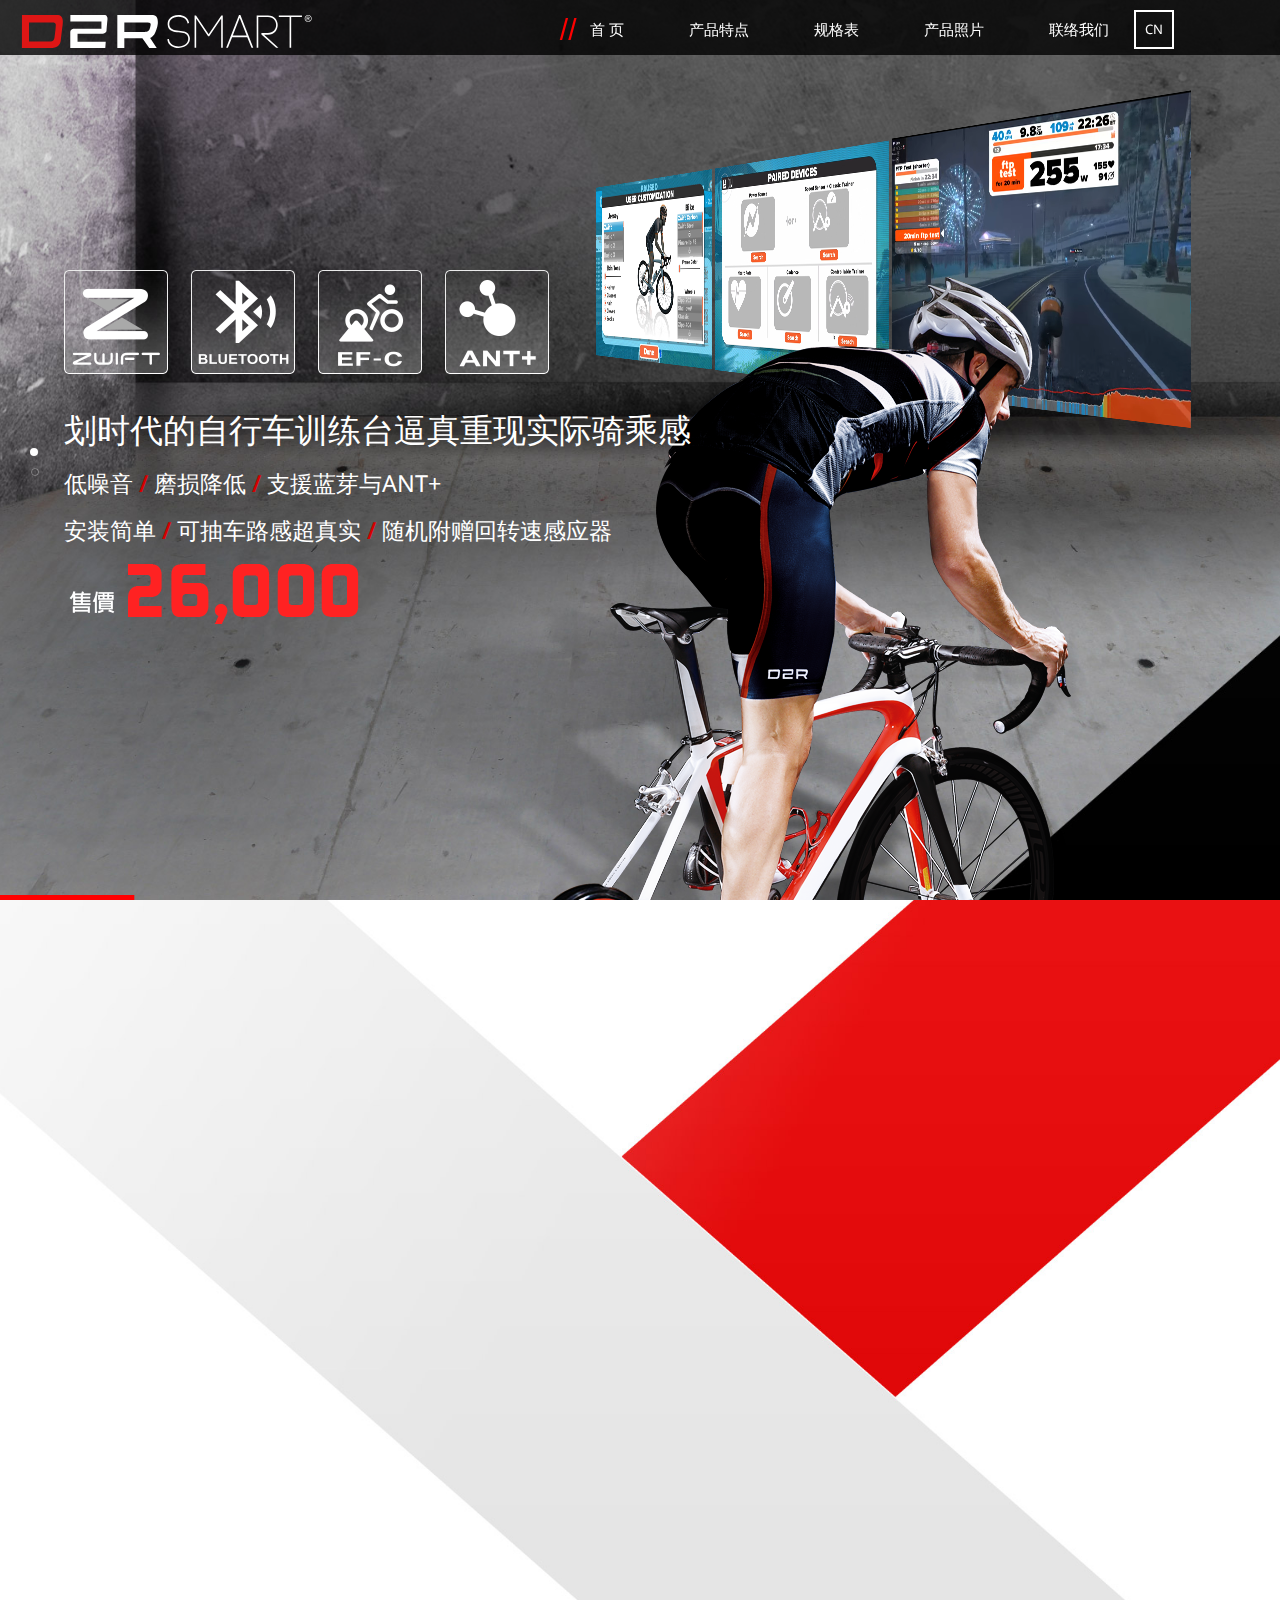
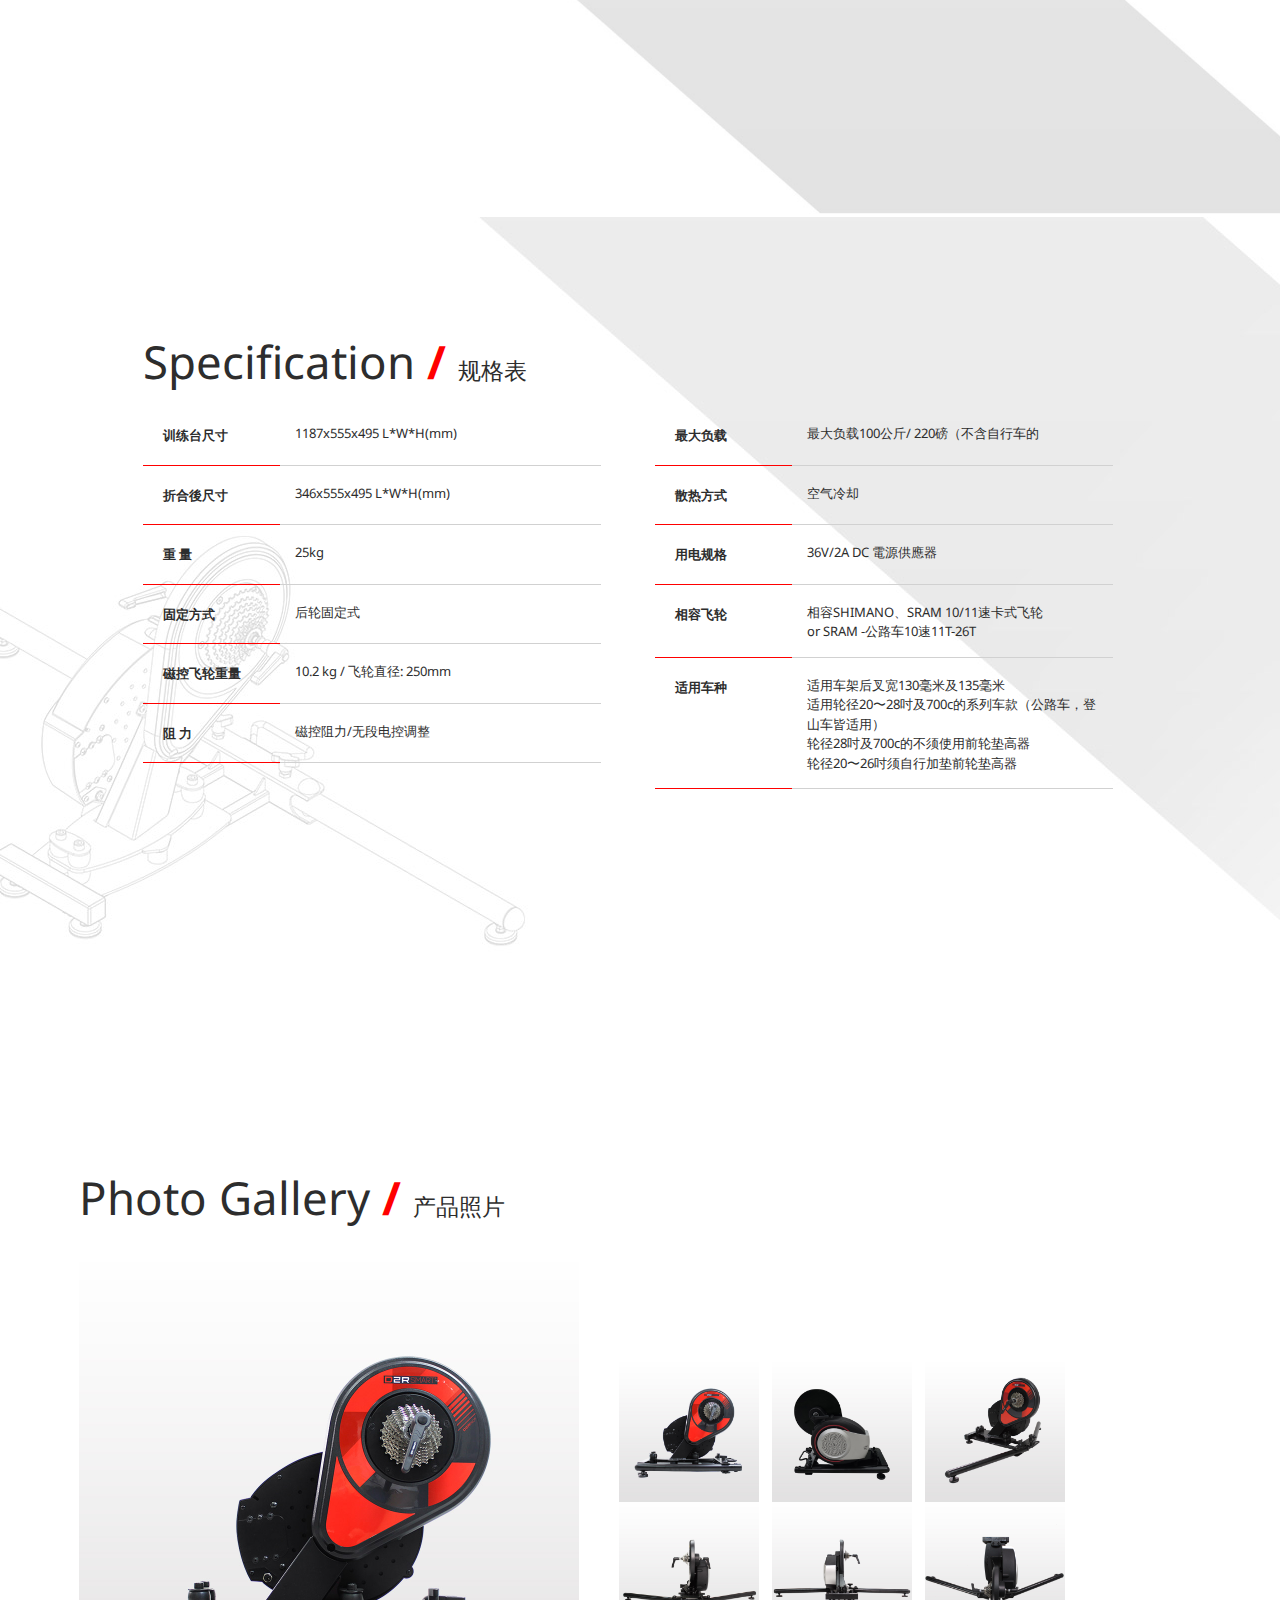
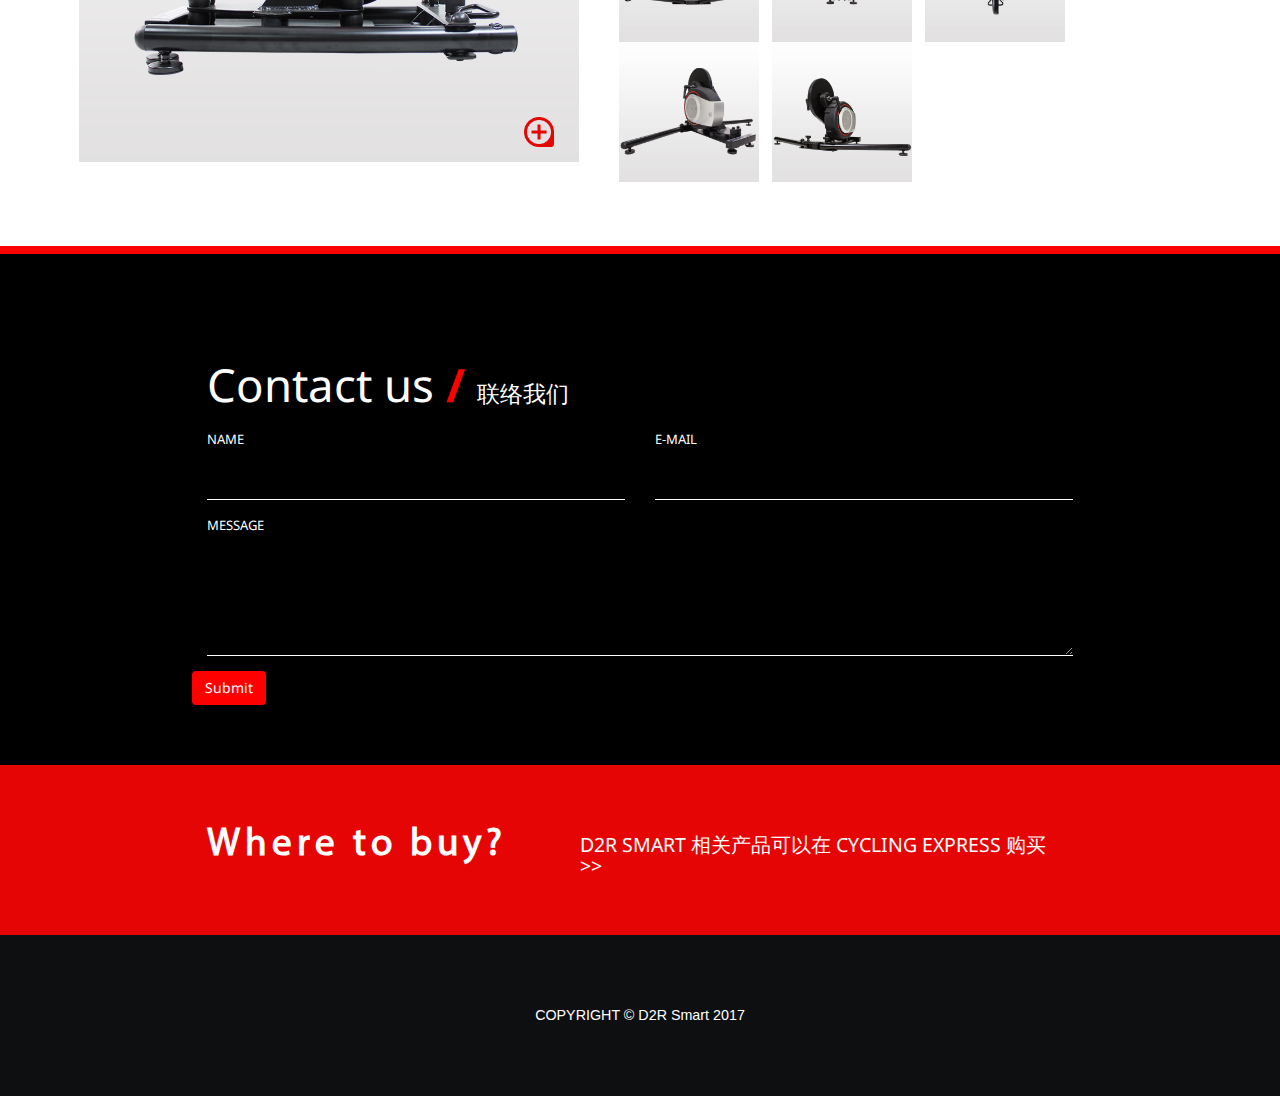
==== index_cn.html @ aa933262 "test" ====
<!DOCTYPE html>
<html lang="zh">

<head>
    <!-- meta charec set -->
    <meta charset="utf-8">
    <!-- Always force latest IE rendering engine or request Chrome Frame -->
    <meta http-equiv="X-UA-Compatible" content="IE=edge,chrome=1">
    <title>D2R SMART</title>
    <!-- Meta Description -->
    <link rel="icon" href="img/favicon.ico" type="image/ico" />
    <meta name="keywords" content="Azzurri,Forza Pro Ultegra, 11-speed chain,azzurribikes,
    Carbon Road Bike,Lightweight, Stiff performance,enhanced,Performance Fit,">
    <meta name="author" content="Muhammad Morshed">
    <!-- Mobile Specific Meta -->
    <meta name="viewport" content="initial-scale=1, maximum-scale=1, user-scalable=no">
    <!-- Google Font -->
    <link href='http://fonts.googleapis.com/css?family=Open+Sans:400,300,600,700,800' rel='stylesheet' type='text/css'>
    <!-- CSS
    ================================================== -->
    <!-- Fontawesome Icon font -->
    <link rel="stylesheet" href="css/font-awesome.min.css">
    <!-- Twitter Bootstrap css -->
    <link rel="stylesheet" href="css/bootstrap.min.css">
    <!-- Main Stylesheet -->
    <link rel="stylesheet" href="css/main.css">
    <!-- animate -->
    <link rel="stylesheet" href="css/animate.css">
    <!-- jquery.fancybox  -->
    <link rel="stylesheet" href="css/jquery.fancybox.css">
    <!-- media-queries -->
    <link rel="stylesheet" href="css/media-queries.css">
    <link href="https://fonts.googleapis.com/css?family=Noto+Sans" rel="stylesheet">
    <!--google font-->
    <script src="js/modernizr-2.6.2.min.js"></script>

    <!-- <script src="https://www.google.com/recaptcha/api.js?hl=ja&theme=dark" async defer></script> -->

    </script>
    <script type="text/javascript">
      var onloadCallback = function() {
        grecaptcha.render('google_re', {
          'sitekey' : '6LfLGjIUAAAAAIoNRZk6aN6VK-2s8za6407JNG7E',
          'theme' : 'dark'
        });
      };
    </script>
    
</head>

<body id="body">
    <a id="back-top" href="javascript:void(0);" style="display: none;">
        <i class="fa fa-angle-up fa-3x"></i>
    </a>
    <a href="#" id="loadMore"></a>
    <header id="navigation" class="navbar-fixed-top navbar">
        <div class="container">
            <!-- responsive nav button -->
            <button type="button" class="navbar-toggle" data-toggle="collapse" data-target=".navbar-collapse">
                <div onclick="myFunction(this)">
                    <div class="bar1"></div>
                    <div class="bar2"></div>
                    <div class="bar3"></div>
                </div>
            </button>
            <!-- /responsive nav button -->
            <!-- logo -->
            <a class="navbar-brand" href="#body">
                <div id="logo">
                    <img src="img/d2r.svg" alt="D2R SMART">
                </div>
            </a>
            <!-- /logo -->
            <!-- main nav -->
            <nav class="collapse navbar-collapse navbar-right" role="navigation">
                <ul id="nav" class="nav navbar-nav">
                    <li><a href="#body">首  页</a></li>
                    <li><a href="#Feature">产品特点</a></li>
                    <li><a href="#Specification">规格表</a></li>
                    <li><a href="#Photogallery">产品照片</a></li>
                    <li><a href="#ContactUs">联络我们</a></li>
                </ul>
                <ul id="country">
                    <li><a href="#">CN</a></li>
                    <li><a href="index.html">ZH</a></li>                    
                    <li><a href="index_en.html">EN</a></li>
                    <li><a href="index_jp.html">JP</a></li>
                    <li><a href="index_ko.html">KO</a></li>
                </ul>
            </nav>
            <!-- /main nav -->
        </div>
    </header>
    <!--
        Home Slider
        ==================================== -->
    <section id="slider">

        <div id="carousel-example-generic" class="carousel slide" data-ride="carousel">
            <!-- Indicators bullet -->
            <ol class="carousel-indicators">
                <li data-target="#carousel-example-generic" data-slide-to="0" class="active"></li>
                <li data-target="#carousel-example-generic" data-slide-to="1"></li>
                <!-- <li data-target="#carousel-example-generic" data-slide-to="2"></li> -->
            </ol>
            <!-- End Indicators bullet -->
            <!-- Wrapper for slides -->
            <div class="carousel-inner" role="listbox">
                <!-- single slide topbanner1-->
                <div data-wow-duration: "5000ms" class="item active" style="background: url(images/banner1_bg.jpg) 63% 60%;background-size:cover;">
                    <div class="zwift">
                        <div data-wow-duration="500ms" class="wow slideInRight animated zpart3">
                            <img src="images/banner1_3.png" alt="">
                        </div>
                        <div data-wow-duration="700ms" class="wow slideInRight animated zpart2">
                            <img src="images/banner1_2.png" alt="">
                        </div>
                        <div data-wow-duration="900ms" class="wow slideInRight animated zpart1">
                            <img src="images/banner1_1.png" alt="">
                        </div>
                    </div>
                    <div class="wow bounceInLeft animated modle" data-wow-delay="1s">

                    </div>
                    <div class="banner01words">
                        <div class="icons">
                            <span data-wow-delay="0s" class="wow slideInLeft animated "><img src="images/banner1_icon1.png" alt=""></span>
                            <span data-wow-delay="0.5s" class="wow slideInLeft animated "><img src="images/banner1_icon2.png" alt=""></span>
                            <span data-wow-delay="1.0s" class="wow slideInLeft animated "><img src="images/banner1_icon3.png" alt=""></span>
                            <span data-wow-delay="1.5s" class="wow slideInLeft animated "><img src="images/banner1_icon4.png" alt=""></span>
                        </div>
<h1 data-wow-duration="700ms" class="wow slideInLeft animated">划时代的自行车训练台逼真重现实际骑乘感</h1>
                        <h2 data-wow-duration="1000ms" class="wow slideInLeft animated">
                            <span>低噪音 <b>/</b> 磨损降低 <b>/</b> 支援蓝芽与ANT+ </span><br>
                            <span>安装简单 <b>/</b> 可抽车路感超真实 <b>/</b> 随机附赠回转速感应器</span>
                        </h2>
                        <span data-wow-delay="0s" class="wow bounceInLeft animated part3"></span>
                    </div>
                </div>
                <!-- end single slide -->
                <!-- single slide topbanner2-->
<div id="banner2_bg" data-wow-duration: "5000s" class="item" style="background: url(images/b2_bg.jpg) 20% 50%;background-size:cover;">
                    <div class="banner2"></div>
                    <div class="carousel-caption">
                        <div data-wow-delay="0s" data-wow-duration="4s" class="wow fadeIn animated">
                            <div data-wow-delay="0.5s" class="wow slideInUp animated b2_h1">
                                As long as I breathe, I attack
                            </div>
                            <br>
                            <div data-wow-delay="1.5s" class="wow slideInUp animated b2_h2">
                              
                            </div>
                        </div>

                    </div>
                    <video autoplay loop muted poster="screenshot.jpg" id="background">
                        <source src="images/d2r.mp4" type="video/mp4">
                    </video>
                </div>
            </div>
            <!-- End Wrapper for slides -->
        </div>
    </section>
    <!--
        End Home SliderEnd
        ==================================== -->
    <!--
        Star Feature
        ==================================== -->
    <div id="Feature">
        <div class="container">
            <div class="row features_d2r">
                <div class="col-lg-4 col-xs-12 wow slideInLeft logo2">
                    <img src="img/d2r_2.svg" alt="D2R SMART">
                </div>
                <div data-wow-delay="10ms" class="col-lg-4 col-xs-12 wow slideInLeft price2">
                    <img src="images/price2.png" alt="" style="display: none;">
                </div>

                <div  data-wow-delay="0.3s" class="col-lg-8 col-xs-12 wow slideInLeft d2r_p2">
                    <img src="images/d2r_p2.png" alt="">
                </div>
                <div data-wow-delay="0.5s" class="col-lg-8 col-xs-12 wow slideInLeft d2r_p1">
                    <img src="images/d2r_p1.png" alt="">
                </div>
                  
                <div data-wow-delay="0.5s" class="wow slideInRight  features_words">
                    <h3>Feature <b>/</b> <span>产品特点</span></h3>
                    <div data-wow-delay="0.5s" class="wow slideInRight col-lg-6 col-xs-12">
                        <h5>Patented Freely Swing Mechanism</h5>
                        <span>Swing Mechanism 让你即使抽车也没有问题，D2R Smart独家的Swing Mechanism藉由左右摇晃车身，提供逼近爬坡时必有的抽车，或是模拟冲刺时的实际感觉。为您带来新型态的室内实境模拟训练。
                    </span>
                    </div>


                    <div data-wow-delay="0.8s" class="wow slideInRight col-lg-6 col-xs-12">
                        <h5>Avoid Wheel Attrition</h5>
                        <span>藉由”Direct Mounting System”让车架可直接安装于训练台上。划时代的Mounting System, 让传动装置可直接安装于飞轮。轻松拆装，保护后轮避免磨损，对想要藉由训练追求佳绩的骑士而言，重要性不在话下。
                    </span>
                    </div>
                    <div data-wow-delay="0.9s" class="wow slideInRight col-lg-6 col-xs-12">
                        <h5>Quick-Released Folding Mechanism</h5>
                        <span>可折叠，方便收纳。考量到居住环境节省空间设计。我们不喜欢不方便，也不希望以空间不够当作无法练习的借口。可折叠收纳在橱柜，在练习以外的时间给您自由的居住空间。

                    </span>
                    </div>
                    <div data-wow-delay="1s" class="wow slideInRight col-lg-6 col-xs-12">
                        <h5>Support ANT+</h5>
                        <span>D2R Smart可搭配支援ANT+的FE-C的相关产品，如Edge 520、Kinomap Trainer App、Tacx Cycling App、Bkool Cycling Simulator App…等相关设备与产品。
                    </span>
                    </div>
                </div>
            </div>
        </div>
    </div>
    <!--
        Specification slider star
        ==================================== -->
    <div id="Specification">
        <div class="container">
            <div class="row">
                <h3>Specification <b>/</b> <span>规格表</span></h3>
                <div class="col-lg-6 col-sm-12">
                    <dl class="row inline-flex">
                        <dt class="col-sm-3">训练台尺寸</dt>
                        <dd class="col-sm-9">1187x555x495 L*W*H(mm)</dd>
                        <dt class="col-sm-3">折合後尺寸</dt>
                        <dd class="col-sm-9">346x555x495 L*W*H(mm)</dd>
                        <dt class="col-sm-3">重 量</dt>
                        <dd class="col-sm-9">25kg</dd>
                        <dt class="col-sm-3 text-truncate">固定方式</dt>
                        <dd class="col-sm-9">后轮固定式</dd>
                        <dt class="col-sm-3 text-truncate">磁控飞轮重量</dt>
                        <dd class="col-sm-9">10.2 kg / 飞轮直径: 250mm</dd>
                                                <dt class="col-sm-3">阻 力</dt>
                        <dd class="col-sm-9">磁控阻力/无段电控调整</dd>
                        
                    </dl>
                </div>
                <div class="col-lg-6 col-sm-12">
                    <dl class="row inline-flex">

                        <dt class="col-sm-3">最大负载</dt>
                        <dd class="col-sm-9">最大负载100公斤/ 220磅（不含自行车的</dd>
                        <dt class="col-sm-3">散热方式</dt>
                        <dd class="col-sm-9">空气冷却</dd>
                        <dt class="col-sm-3 text-truncate">用电规格</dt>
                        <dd class="col-sm-9">36V/2A DC 電源供應器</dd>
                        <dt class="col-sm-3 text-truncate">相容飞轮</dt>
                        <dd class="col-sm-9"> 相容SHIMANO、SRAM 10/11速卡式飞轮
                            <br>or SRAM -公路车10速11T-26T
                        </dd>
                        <dt class="col-sm-3 text-truncate">适用车种</dt>
                        <dd class="col-sm-9">适用车架后叉宽130毫米及135毫米
                            <br>适用轮径20〜28吋及700c的系列车款（公路车，登山车皆适用）
                            <br>轮径28吋及700c的不须使用前轮垫高器
                            <br>轮径20〜26吋须自行加垫前轮垫高器
                        </dd>
                    </dl>
                </div>
            </div>
        </div>
    </div>
    <!--
        Specification Slider End
        ==================================== -->
    <!--
        Photo gallery Star
        ==================================== -->
    <div id="Photogallery">
        <div class="container">
            <div class="row">
                <h3>Photo Gallery <b>/</b> <span>产品照片</span></h3>
                <div class="showbox col-lg-6 col-sm-12">
                <a href="img/1.jpg" rel="some-gallery-name" class="fancybox" >
                <span class="zoomicon"><img src="images/zoomicon.png" alt=""></span>
                <img id="show-image" src="img/1.jpg" />
                </a>
                </div>
                <div class="photolist  col-lg-6 col-sm-12">
                    <a href="img/1.jpg">
                    <img src="img/1.jpg" title="" />
                    </a>
                    <a href="img/2.jpg">
                    <img src="img/2.jpg" title="" />
                    </a>
                    <a href="img/3.jpg">
                    <img src="img/3.jpg" title="" />
                    </a>
                    <a href="img/4.jpg">
                    <img src="img/4.jpg" title="" />
                    </a>
                    <a href="img/5.jpg">
                    <img src="img/5.jpg" title="" />
                    </a>
                    <a href="img/6.jpg">
                    <img src="img/6.jpg" title="" />
                    </a>
                    <a href="img/7.jpg">
                    <img src="img/7.jpg" title="" />
                    </a>
                    <a href="img/8.jpg">
                    <img src="img/8.jpg" title="" />
                    </a>
                </div>
            </div>
        </div>
    </div>
    <!--
        Contactus Star
        ==================================== -->
    <form id="frmContact" action="contactus.php" method="post">
        <div class="bgcolor">
            <div id="ContactUs" class="row contactus">
                <h3>Contact us <b>/</b> <span>联络我们</span></h3>
                <div class="row">
                    <label id="email-error" class="error" for="email"></label>
                    <div class="col-md-6">
                        <span>NAME</span>
                        <input name="name" type='text' id="name" class="required form-control" placeholder="">
                    </div>
                    <div class="col-md-6">
                        <span>E-MAIL</span>
                        <input name="email" type='email' id="email" class="required form-control" placeholder="">
                    </div>
                    <div class="col-md-12">
                        <span>MESSAGE</span>
                        <textarea name="message" class="required form-control" id="exampleTextarea" rows="5"></textarea>
                    </div>
                </div>
                <div id="google_re" style="transform:scale(0.8);transform-origin:0 0;"></div>
                <!-- <div class="g-recaptcha" data-sitekey="6LfLGjIUAAAAAIoNRZk6aN6VK-2s8za6407JNG7E"  style="transform:scale(0.8);transform-origin:0 0;"></div> -->
                <button name="send" type='submit' id="send" class="btn btn-default">Submit</button>
            </div>
        </div>
    </form>
    <script src="https://www.google.com/recaptcha/api.js?onload=onloadCallback&render=explicit&hl=zh-CN"
        async defer>
    </script>
    <div id="wherebuy">
        <div class="container">
            <div class=row>
                <div class="h4 col-lg-5 col-sm-12">Where to buy? </div>
                <div class="buylink col-lg-7 col-sm-12  ">
                    <a href="http://www.cyclingexpress.com/">
                        D2R SMART 相关产品可以在 CYCLING EXPRESS 购买 >></a>
                </div>
            </div>
        </div>
    </div>
    <footer class="container-fluid">
        <div class="footer">
            <!-- <a href="https://www.instagram.com/azzurribikes/"><i class="fa fa-instagram" aria-hidden="true"></i></a> -->

            <div> COPYRIGHT © D2R Smart 2017</div>
        </div>
    </footer>
</body>
<script src="http://cdnjs.cloudflare.com/ajax/libs/jquery/1.10.2/jquery.min.js"></script>
<script src="nprogress/nprogress.js"></script>
<script src="js/script.js"></script>
<link href="nprogress/nprogress.css" rel="stylesheet" />
<!-- Essential jQuery Plugins
================================================== -->
<!-- Main jQuery -->
<!-- Custom Functions -->
<script src="js/custom.js"></script>
<script type="text/javascript">
// $(function() {
//     $("#frmContact").validate({
//         submitHandler: function(form) {
//             form.submit();
//         }
//     });
// })
function onSubmit(token) {
    $("#frmContact").submit();
}
</script>
<script src="https://code.jquery.com/jquery-2.2.0.min.js" type="text/javascript"></script>
<!-- Single Page Nav -->
<script src="js/jquery.singlePageNav.min.js"></script>
<!-- Twitter Bootstrap -->
<script src="js/bootstrap.min.js"></script>
<!-- jquery.fancybox.pack -->
<script src="js/jquery.fancybox.js"></script>
<!-- jquery.parallax -->
<script src="js/jquery.parallax-1.1.3.js"></script>
<!-- jquery.countTo -->
<script src="js/jquery-countTo.js"></script>
<!-- jquery.appear -->
<script src="js/jquery.appear.js"></script>
<!-- jquery easing -->
<script src="js/jquery.easing.min.js"></script>
<!-- jquery easing -->
<script src="js/wow.min.js"></script>
<script src="js/velocity.min.js"></script>
<script src="js/main.js"></script>
<script src="js/jquery.lazyload.js" type="text/javascript"></script>
<!--products film slider -->
<script src="js/jquery.film_roll.js"></script>
<script src="js/jquery.touchSwipe.min.js"></script>
<script>
jQuery(function() {
    this.film_rolls = new FilmRoll({
        container: '#film_roll',
        vertical_center: true
    });

});
</script>
<!-- Resource jQuery -->
<script>
var wow = new WOW({
    boxClass: 'wow', // 要套用WOW.js縮需要的動畫class(預設是wow)
    animateClass: 'animated', // 要"動起來"的動畫(預設是animated, 因此如果你有其他動畫library要使用也可以在這裡調整)
    offset: 0, // 距離顯示多遠開始顯示動畫 (預設是0, 因此捲動到顯示時才出現動畫)
    mobile: true, // 手機上是否要套用動畫 (預設是true)
    live: true, // 非同步產生的內容是否也要套用 (預設是true, 非常適合搭配SPA)
    callback: function(box) {
        // 當每個要開始時, 呼叫這裡面的內容, 參數是要開始進行動畫特效的element DOM
    },
    scrollContainer: null // 可以設定成只套用在某個container中捲動才呈現, 不設定就是整個視窗
});
wow.init();
</script>
<script src="js/animsition.min.js"></script>

<script>
//animsition 頁面過
$(document).ready(function() {
    $(".animsition").animsition({
        inClass: 'fade-in',
        outClass: 'fade-out',
        inDuration: 1500,
        outDuration: 800,
        linkElement: '.animsition-link',
        // e.g. linkElement: 'a:not([target="_blank"]):not([href^="#"])'
        loading: true,
        loadingParentElement: 'body', //animsition wrapper element
        loadingClass: 'animsition-loading',
        loadingInner: '', // e.g '<img src="loading.svg" />'
        timeout: false,
        timeoutCountdown: 5000,
        onLoadEvent: true,
        browser: ['animation-duration', '-webkit-animation-duration'],
        // "browser" option allows you to disable the "animsition" in case the css property in the array is not supported by your browser.
        // The default setting is to disable the "animsition" in a browser that does not support "animation-duration".
        overlay: false,
        overlayClass: 'animsition-overlay-slide',
        overlayParentElement: 'body',
        transition: function(url) { window.location.href = url; }
    });
});
</script>
<script language='javascript' type='text/javascript'>
// #Photogallery
$(function() {
    setTimeout(function() {
        $("#scene").show();
    }, 6000);
})

$(function() {
    // 用來顯示大圖片用
    var $showImage = $('#show-image');

    // 當滑鼠移到 .abgne-block-20120106 中的某一個超連結時
    $('.photolist a').click(function() {
        // 把 #show-image 的 src 改成被移到的超連結的位置
        $showImage.attr('src', $(this).attr('href'));
        $('.fancybox').attr('href',$(this).attr('href'));
    }).click(function() {
        // 如果超連結被點擊時, 取消連結動作
        return false;
    });
});
</script>

<script type="text/javascript">
$(document).ready(function() {
$(".fancybox").fancybox({
width : '70%',
height : '70%'
});
});
</script>
</html>
---- css/main.css ----
/*=========================================
  Header
==========================================*/

#navigation {
    background-color: rgba(0, 0, 0, 0.8);
    z-index: 50;
    border: 0 none;
    overflow: hidden;
    -webkit-transition: background-color 800ms linear;
    -moz-transition: background-color 800ms linear;
    -ms-transition: background-color 800ms linear;
    -o-transition: background-color 800ms linear;
    transition: background-color 800ms linear;
}

.navbar-toggle {
    display: none;
}

.navbar-toggle i {
    color: #fff;
}

.navbar-brand {
    -webkit-animation: myfirst 5s linear 2s infinite alternate;
    /* Chrome, Safari, Opera */
    animation: myfirst 5s linear 2s infinite alternate;
    height: auto;
}

.navbar-nav li a {
    font-family: Arial;
    padding-left: 30px;
    position: relative;
}

.navbar-nav li a.current,
.navbar-nav li a:focus,
.navbar-nav li a:hover {
    background-color: transparent;
    color: #fff;
}

#logo {
    position: absolute;
    left: 10%;
}

.navbar-nav li a.current:before,
.navbar-nav li a:focus:before,
.navbar-nav li a:hover:before {
    font-size: 30px;
    content: "//";
    color: red;
    display: block;
    position: absolute;
    top: 15px;
    left: 0px;
}

nav ul {
    display: inline-block;
}

.navbar-nav li {
    margin-left: 20px;
    margin-top: 5px;
}

.navbar-nav {
    font-size: 15px;
    font-family: 'Arial Black';
    clear: both;
}

.bar1,
.bar2,
.bar3 {
    width: 20px;
    height: 3px;
    background: #fff;
    margin: 4px 0;
    transition: 0.4s;
    border-radius: 2px;
}

.change .bar1 {
    -webkit-transform: rotate(-40deg) translate(-5px, 10px);
    transform: rotate(-40deg) translate(-5px, 10px);
}

.change .bar2 {
    opacity: 0;
}

.change .bar3 {
    -webkit-transform: rotate(40deg) translate(0px, -4px);
    transform: rotate(40deg) translate(0px, -4px);
}


/*=========================================
  Top Banner Slider
==========================================*/

#slider {
    padding: 0;
    display: block;
    width: 100%;
    position: relative;
}

#slider .carousel-inner .item {
    background-size: inherit;
    background: no-repeat;
}

.sideBtn {
    top: 10rem;
    right: 4rem;
    z-index: 200;
    position: fixed;
    height: 80%;
    background: #fff;
}

.rightBtn {
    position: fixed;
    display: block;
    text-align: center;
    z-index: 200;
    right: 0rem;
    top: 50%;
    width: 300px;
    color: #fff;
    -webkit-transform: translate(50%, 0) rotate(90deg);
    transform: translate(50%, 0) rotate(90deg);
    -webkit-transform-origin: bottom center;
    transform-origin: bottom center;
    font-size: 1.5rem;
    line-height: 1 rem;
    margin-right: 50px;
    text-transform: lowercase;
}


/*sidle_topbanner1----------------------------------------------------------------------------*/

.zwift {
    position: absolute;
    right: 5%;
    top: 10%;
    width: 620px;
}

.zpart1 {
    width: 299px;
    height: 338px;
    display: inline-block;
}

.zpart2 {
    width: 174px;
    height: 338px;
    display: inline-block;
}

.zpart3 {
    width: 116px;
    height: 338px;
    display: inline-block;
}

.modle {
    position: absolute;
    left: 18%;
    bottom: -10%;
    width: 100%;
    height: 100%;
    background: url('../images/modle.png') no-repeat;
    display: block;
}

.banner01words {
    color: #fff;
    position: absolute;
    left: 5%;
    top: 30%;
    width: 700px;
}

.icons {
    height: 104px;
}

.icons span {
    margin-right: 20px;
    width: 104px;
    height: 104px;
    display: inline-block;
}

.icons span:hover {
    box-shadow: 1px 4px 20px rgba(100%, 100%, 100%, 0.5)
}

.part3 {
    background: url('../images/price.png') no-repeat;
    display: block;
    width: 545px;
    height: 77px;
}

.icons span img {
    display: block;
    width: 104px;
    height: 104px;
    cursor: pointer;
    box-shadow: 0 0 0 rgba(100%, 100%, 100%, 0.5);
    animation: icons 2s infinite;
}

.icons span:hover {
    animation: none;
}

@-webkit-keyframes icons {
    0% {
        -webkit-box-shadow: 1px 4px 20px rgba(100%, 100%, 100%, 1);
    }
    70% {
        -webkit-box-shadow: 1px 4px 20px rgba(100%, 100%, 100%, 0.5);
    }
    100% {
        -webkit-box-shadow: 1px 4px 20px rgba(100%, 100%, 100%, 0.3);
    }
}

@keyframes icons {
    0% {
        -moz-box-shadow: 1px 4px 20px rgba(100%, 100%, 100%, 1);
        box-shadow: 1px 4px 20px rgba(100%, 100%, 100%, 1);
    }
    70% {
        -moz-box-shadow: 1px 4px 40px rgba(100%, 100%, 100%, 0.5);
        box-shadow: 1px 4px 40px rgba(100%, 100%, 100%, 0.5);
    }
    100% {
        -moz-box-shadow: 1px 4px 20px rgba(100%, 100%, 100%, 0.3);
        box-shadow: 1px 4px 20px rgba(100%, 100%, 100%, 0.3);
    }
}


.banner01words h1 {
    padding: 40px 0 10px 0;
    font-size: 2.5em;
    font-family: 'Noto Sans SC', sans-serif;
}

#eng {font-size: 3em;
    font-weight: 400;
    font-family: "Roboto", "Adobe Blank";
}

#eng2{font-size: 1.4em;
    font-family: "Roboto", "Adobe Blank";}

#eng2:first-letter {
    color: red;
}


.banner01words h2 {
    font-size: 1.8em;
    line-height: 2em;
}

.banner01words h2 b {
    color: #d50000;
    font-weight: 600;
}


/*sidle_topbanner2----------------------------------------------------------------------------*/



#font_1 {
    top: 50%;
    position: absolute;
    right: 50%;
}

.b2_h1 {
    font-size: 4em;
    line-height: 1em;
}

.b2_h2 {
    font-size: 3em;
}


.rightBtn a,
.rightBtn a:focus {
    color: #fff;
    margin: 0 20px;
    cursor: pointer;
}

.rightBtn a:hover {
    color: #0089ff;
    transform: matrix(1, 0, 0, 1, ox, oy);
}


/*slider banner----------------------------------------------------------*/

.carousel {
    position: relative;
}

.carousel-inner {
    position: relative;
    width: 100%;
    overflow: hidden;
}

.carousel-inner>.item {
    display: none;
    -webkit-transition: .10s ease-in-out left;
    -o-transition: .10s ease-in-out left;
    transition: .10s ease-in-out left;
}

.carousel-inner>.item>img,
.carousel-inner>.item>a>img {
    line-height: 1;
}

@media all and (transform-3d),
(-webkit-transform-3d) {
    .carousel-inner>.item {
        -webkit-transition: -webkit-transform .6s ease-in-out;
        -o-transition: -o-transform .6s ease-in-out;
        transition: transform .6s ease-in-out;
        -webkit-backface-visibility: hidden;
        backface-visibility: hidden;
        -webkit-perspective: 1000;
        perspective: 1000;
    }
    .carousel-inner>.item.next,
    .carousel-inner>.item.active.right {
        left: 0;
        -webkit-transform: translate3d(100%, 0, 0);
        transform: translate3d(100%, 0, 0);
    }
    .carousel-inner>.item.prev,
    .carousel-inner>.item.active.left {
        left: 0;
        -webkit-transform: translate3d(-100%, 0, 0);
        transform: translate3d(-100%, 0, 0);
    }
    .carousel-inner>.item.next.left,
    .carousel-inner>.item.prev.right,
    .carousel-inner>.item.active {
        left: 0;
        -webkit-transform: translate3d(0, 0, 0);
        transform: translate3d(0, 0, 0);
    }
}

.carousel-inner>.active,
.carousel-inner>.next,
.carousel-inner>.prev {
    display: block;
}

.carousel-inner>.active {
    left: 0;
}

.carousel-inner>.next,
.carousel-inner>.prev {
    position: absolute;
    top: 0;
    width: 100%;
}

.carousel-inner>.next {
    left: 100%;
}

.carousel-inner>.prev {
    left: -100%;
}

.carousel-inner>.next.left,
.carousel-inner>.prev.right {
    left: 0;
}

.carousel-inner>.active.left {
    left: -100%;
}

.carousel-inner>.active.right {
    left: 100%;
}

.carousel-control {
    position: absolute;
    top: 0;
    bottom: 0;
    left: 0;
    width: 15%;
    font-size: 20px;
    color: #fff;
    text-align: center;
    text-shadow: 0 1px 2px rgba(0, 0, 0, .6);
    filter: alpha(opacity=50);
    opacity: .5;
}

.carousel-control.left {
    background-image: -webkit-linear-gradient(left, rgba(0, 0, 0, .5) 0, rgba(0, 0, 0, .0001) 100%);
    background-image: -o-linear-gradient(left, rgba(0, 0, 0, .5) 0, rgba(0, 0, 0, .0001) 100%);
    background-image: -webkit-gradient(linear, left top, right top, from(rgba(0, 0, 0, .5)), to(rgba(0, 0, 0, .0001)));
    background-image: linear-gradient(to right, rgba(0, 0, 0, .5) 0, rgba(0, 0, 0, .0001) 100%);
    filter: progid:DXImageTransform.Microsoft.gradient(startColorstr='#80000000', endColorstr='#00000000', GradientType=1);
    background-repeat: repeat-x;
}

.carousel-control.right {
    right: 0;
    left: auto;
    background-image: -webkit-linear-gradient(left, rgba(0, 0, 0, .0001) 0, rgba(0, 0, 0, .5) 100%);
    background-image: -o-linear-gradient(left, rgba(0, 0, 0, .0001) 0, rgba(0, 0, 0, .5) 100%);
    background-image: -webkit-gradient(linear, left top, right top, from(rgba(0, 0, 0, .0001)), to(rgba(0, 0, 0, .5)));
    background-image: linear-gradient(to right, rgba(0, 0, 0, .0001) 0, rgba(0, 0, 0, .5) 100%);
    filter: progid:DXImageTransform.Microsoft.gradient(startColorstr='#00000000', endColorstr='#80000000', GradientType=1);
    background-repeat: repeat-x;
}

.carousel-control:hover,
.carousel-control:focus {
    color: #fff;
    text-decoration: none;
    filter: alpha(opacity=90);
    outline: 0;
    opacity: .9;
}

.carousel-control .icon-prev,
.carousel-control .icon-next,
.carousel-control .glyphicon-chevron-left,
.carousel-control .glyphicon-chevron-right {
    position: absolute;
    top: 50%;
    z-index: 5;
    display: inline-block;
}

.carousel-control .icon-prev,
.carousel-control .glyphicon-chevron-left {
    left: 50%;
    margin-left: -10px;
}

.carousel-control .icon-next,
.carousel-control .glyphicon-chevron-right {
    right: 50%;
    margin-right: -10px;
}

.carousel-control .icon-prev,
.carousel-control .icon-next {
    width: 20px;
    height: 20px;
    margin-top: -10px;
    font-family: serif;
}

.carousel-control .icon-prev:before {
    content: '\2039';
}

.carousel-control .icon-next:before {
    content: '\203a';
}

.carousel-indicators {
    position: absolute;
    bottom: 10px;
    left: 50%;
    z-index: 10;
    width: 60%;
    padding-left: 0;
    margin-left: -30%;
    text-align: center;
    list-style: none;
}

.carousel-indicators li {
    display: inline-block;
    width: 10px;
    height: 10px;
    margin: 1px;
    text-indent: -999px;
    cursor: pointer;
    background-color: #000 \9;
    background-color: rgba(0, 0, 0, 0);
    border: 1px solid #fff;
    border-radius: 10px;
}

.carousel-indicators .active {
    width: 12px;
    height: 12px;
    margin: 0;
    background-color: #fff;
}

.carousel-caption {
    text-transform: uppercase;
    position: absolute;
    right: 15%;
    bottom: 20%;
    left: 15%;
    z-index: 10;
    padding-top: 20px;
    padding-bottom: 20px;
    color: #fff;
    text-align: center;
    /*text-shadow: 0 1px 2px rgba(0, 0, 0, .6);*/
}

.carousel-caption .btn {
    text-shadow: none;
}


/*top banner video bg set*/

#background {
    position: fixed;
    top: 50%;
    left: 50%;
    min-width: 100%;
    min-height: 100%;
    width: auto;
    height: auto;
    z-index: -100;
    -webkit-transform: translateX(-50%) translateY(-50%);
    transform: translateX(-50%) translateY(-50%);
    background: url(bikebg.jpg) no-repeat;
    background-size: cover;
}


body {
    background-color: #000;
    font-family: 'MyriadPro-Regular';
    line-height: 21px;
    font-size: 13px;
    color: #2d2d2d;
}

body,
dive,
span,
h1,
h2,
h3,
li,
ul {
    font-family: 'Noto Sans', sans-serif;
}

ol,
ul {
    margin: 0;
    padding: 0;
    list-style: none;
}

figure,
p {
    margin: 0;
}

a {
    color: #fff;
    -webkit-transition: all .3s ease-in 0s;
    -moz-transition: all .3s ease-in 0s;
    -ms-transition: all .3s ease-in 0s;
    -o-transition: all .3s ease-in 0s;
    transition: all .3s ease-in 0s;
}

iframe {
    border: 0;
}

a,
a:focus,
a:hover {
    text-decoration: none;
    outline: 0;
}

a:focus,
a:hover {
    color: red;
}

h1,
h2,
h3,
h4,
h5,
h6 {
    font-weight: normal;
    margin: 0;
}

.clear:before,
.clear:after {
    content: " ";
    display: table;
}

.clear:after {
    clear: both;
}

.clear {
    *zoom: 1;
}

span.color {
    color: #0feb9e;
}

body>section,
.footer {
    padding: 70px 0;
}

.sec-title {}

.sec-title h2 {
    color: #0eb493;
    font-size: 28px;
    font-weight: 800;
    text-transform: uppercase;
}

.sec-sub-title {
    margin: 35px 0 45px;
}

.sec-sub-title p {
    font-weight: 600;
    line-height: 24px;
    font-size: 18px;
    color: #5b646e;
}

.devider {
    margin-top: 30px;
}

.devider i {
    color: #cccccc;
}

.devider:before,
.devider:after {
    content: "______________________";
    color: #e6e8ea;
    position: relative;
    bottom: 6px;
}

.devider:before {
    right: 10px;
}

.devider:after {
    left: 10px;
}

.mb50 {
    margin-bottom: 50px;
}

#preloader {
    background-color: #fff;
    height: 100%;
    position: fixed;
    width: 100%;
    z-index: 1100;
}

#preloader>img {
    left: 47%;
    position: absolute;
    top: 48%;
}




.carousel-indicators {
    bottom: 10px;
    left: inherit;
    margin: 0;
    left: 30px;
    top: 49%;
    width: 0;
    z-index: 10;
}

.carousel-indicators li {
    border: 1px solid rgba(255, 255, 255, 0.3);
    height: 8px;
    width: 8px;
}

.carousel-indicators .active {
    height: 8px;
    width: 8px;
}





/*allpage---------------------------------------------------------------*/

h3 {
    font-size: 3.5em;
    font-weight: blod;
    padding: 15px 0 20px 15px;
    margin-top: 40px;
}

h3 b {
    color: red;
}

h3 span {
    font-size: 0.5em;
}




/*=========================================
 #Feature
==========================================*/

img {
    width: 100%;
}

#Feature {
    background: url(../images/bg2.jpg) 50% 0%;
    background-size: cover;
    height: auto;
    height: 913px;
}

.features_d2r {
    display: block;
    width: 100%;
    position: relative;
}

.logo2 {
    width: 30%;
    top: 250px;
    left: 0px;
    position: absolute;
}

.price2 {
    width: 50%;
    top: 300px;
    left: 0px;
    position: absolute;
    z-index: 49;
    width: 430px;
}

.d2r_p1 {
    width: 40%;
    position: absolute;
    top: 10%;
    right: 0%;
    z-index: 48;
    /*background: url('../images/d2r_p1.png') no-repeat;*/
}

.d2r_p2 {
    width: 35%;
    position: absolute;
    top: 10%;
    right: 20%;
    z-index: 47;
    /*background: url('../images/d2r_p2.png') repeat;*/
    display: block;
}


.features_words {
    clear: both;
    margin-top: 480px;
}

.features_words h5+span {
    height: 110px;
    display: block;
    font-size: 1.15em;
    padding-right: 40px;
    line-height: 1.8em;
    padding-bottom: 25px;
}
.features_words h5:first-letter {
    color: red;
}

.features_words h5{
    font-weight: bold;
    margin-bottom: 10px;
    display: block;font-size: 1.3em;
}

@media screen and (-webkit-min-device-pixel-ratio:0) {
    #Feature {
        background: url(../images/bg2.jpg) 50% 0%;
        background-size: cover;
        height: auto;
        height: 917px;
    }
}


.dropdown {
    display: block;
    width: 80px;
    height: 80px;
    position: absolute;
    bottom: 5%;
    content: "&#xf078";
    font-size: 20px;
}

#slider,
.carousel.slide,
.carousel-inner,
.carousel-inner .item {
    height: 698px;
}

ul#country {
    height: 50px;
    width: 40px;
    display: block;
    float: left;
    overflow: hidden;
    margin-left: 10px;
}

ul#country:hover {
    overflow: visible;
    height: auto;
}

#country li {
    margin-top: 10px;
    float: left;
}

#country li a {
    width: 40px;
    line-height: 35px;
    border: solid 2px #fff;
    text-align: center;
    display: block;
}

#country li a:hover {
    color: #000;
    background: #fff;
}




/*=========================================
 #Specification
==========================================*/

#Specification {
    display: block;
    background: url(../images/bg3.jpg);
    position: relative;
    padding-top: 5%;
    height: 100vh;
}

#Specification .container {
    width: 70%;
}

dl.inline-flex {
    display: flex;
    flex-flow: row;
    flex-wrap: wrap;
    /* set the container width*/
    overflow: visible;
    width: 95%;
}

dl.inline-flex dt {
    flex: 0 0 30%;
    padding: 20px;
    text-overflow: ellipsis;
    overflow: hidden;
    border-bottom: solid 1px red;
}

dl.inline-flex dd {
    flex: 0 0 70%;
    border-bottom: solid 1px #d1d1d1;
    margin-left: auto;
    text-align: left;
    padding: 18px 15px 15px 15px;
    text-overflow: ellipsis;
    overflow: hidden;
    line-height: 1.5em;
}


/*=========================================
Photogallery
==========================================*/

#Photogallery {
    background: #fff;
    display: block;
    height: auto;
    border-bottom: solid 8px red;
    padding-bottom: 5%;
}

#Photogallery .container {
    width: 70%;
}

.showbox {
    margin-top: 20px;
    width: 500px;
    margin-right: 40px;
    vertical-align: middle;
    position: relative;
}

.showbox img {
    width: 500px;
}

.photolist {
    display: block;
    margin-top: 120px;
    overflow: hidden;
}

.photolist a {
    margin-right: 10px;
    display: inline-block;
}

.photolist a img {
    width: 140px;
    vertical-align: middle;
}

.zoomicon {
    display: block;
    width: 30px;
    width: 30px;
    position: absolute;
    right: 10px;
    bottom: 15px;
}

.zoomicon img {
    width: 30px;
    width: 30px;
}


/*=========================================
 contactus
==========================================*/

.contactus {
    color: #fff;
    width: 70%;
    margin: 10px auto;
    padding-bottom: 50px;
}

.contactus h3 {
    color: #fff;
}

.contactus div span{font-size:1em;}

input.form-control {
    margin-bottom: 15px;
    font-size: 14px;
    background: transparent;
    border: 0px;
    border-bottom: 1px solid #fff;
    border-radius: 0px;
}

textarea.form-control {
    margin-bottom: 15px;
    font-size: 15px;
    background: transparent;
    border: 0px;
    border-bottom: 1px solid #fff;
    border-radius: 0px;
}

.form-control {
    height: 50px;
    margin-bottom: 15px;
    color: #fff;
}

.bgcolor {
    width: 100%;
    background: url('../images/asfalt.png') repeat;
    padding-top: 40px;
    overflow: hidden;
}


/*=========================================
 wherebuy
==========================================*/

#wherebuy {
    background: #e60505;
    height: 170px;
}

#wherebuy .container {
    width: 70%;
}

#wherebuy .h4 {
    margin-top: 50px;
    letter-spacing: 5px;
    font-size: 5em;
    color: #fff;
    font-weight: 600;
    font-family: 'MyriadPro-Regular';
}

.buylink a {
    font-size: 2em;
    color: #fff;
    display: block;
    margin-top: 10%;
    letter-spacing: 2px;
}

.buylinkEng a{
    font-size: 1.5em;
    color: #fff;
    display: block;
    margin-top: 10%;
    letter-spacing: 2px;
}

.buylinkEng a:hover,.buylink a:hover {
    animation-name: opacity;
    animation-duration: 3s;
}

@keyframes opacity {
    from {
        color: #ff5e5e;
    }
    to {
        color: #fff;
    }
}


/*=========================================
 footer
==========================================*/

footer {
    display: block;
    font-size: 1.1em;
    color: #fff;
    text-align: left;
    background-color: #0e0f11;

    font-family: Arial;
}

.footer {
    color: #fff;
    text-align: center;
}

.footer a {
    font-size: 30px;
    margin-right: 15px;
}

.footer a:hover {
    color: #0b60a8;
}

.footer div {
    display: inline-block;
}

.footer h6 {
    font-size: 14px;
    font-weight: 700;
    line-height: 24px;
    margin-bottom: 30px;
}

.about-us p {
    line-height: 24px;
}

.footer-single .subscribe {
    margin-bottom: 15px;
    position: relative;
}

.subscribe #subscribe {
    background-color: transparent;
    border: 2px solid #fff;
    border-radius: 2px;
    height: 40px;
    text-indent: 10px;
    width: 100%;
}

.subscribe #subs {
    background-color: transparent;
    border: 0 none;
    font-size: 24px;
    position: absolute;
    right: 0;
    top: 6px;
}

.footer-single {
    line-height: 24px;
}

.footer-single ul {}

.footer-single li {
    line-height: 32px;
}

.footer-single p i {}

.credit a {
    color: #062033;
}

.credit a:hover {
    color: #fff;
    margin: 0 10px;
}

.copyright {
    color: #fff;
    margin-top: 100px;
}

#back-top {
    bottom: 20px;
    position: fixed;
    right: 25px;
    z-index: 20000;
}

.project-wrapper {
    background: #1c1c1c;
    overflow: hidden;
}
---- css/media-queries.css ----
/*============================================================
	For Small Desktop
==============================================================*/


/* 
D2R RWD set

1.10001300
2.>900


 */

@media (min-width:1000px) and (max-width: 1300px) {
    #Feature .container {
        width: 90%;
    }
    #Photogallery .container {
        width: 90%;
        margin: 0 auto;
    }
    #Specification .container {
        width: 80%;
    }
    #wherebuy .h4 {
        margin-top: 60px;
        display: block;
        font-size: 3em;
        color: #fff;
        font-weight: 600;
        font-family: 'MyriadPro-Regular';
    }
    .buylink a {
        font-size: 1.5em;
        color: #fff;
        display: block;
        margin-top: 14%;
        display: block;
        letter-spacing: 0px;
    }

.modle {
    position: absolute;
    left: 15%;
    top: 30%;
    width: 100%;
    height: 100%;
    background: url('../images/modle.png') no-repeat;
    display: block;
}


    #logo {
        left: 0%;
    }
}






/*============================================================
	Tablet (Portrait) Design for a width of 768px
==============================================================*/


/* @media (min-width: 768px) and (max-width: 979px),
(min-width: 980px) and (max-width: 1150px) { */

@media (max-width: 900px),
{

    /*header*/
    .navbar-nav li a {
        font-family: Arial;
        padding-left: 0px;
        position: relative;
    }
    .navbar-nav li a.current:before,
    .navbar-nav li a:focus:before,
    .navbar-nav li a:hover:before {
        font-size: 30px;
        font-weight: bold;
        content: "/";
        color: #0079e0;
        display: block;
        position: absolute;
        top: 15px;
        left: -15px;
    }

    /*Feature*/
    #Feature {
        height: 100vh;
        background: url(../images/bg2.jpg) 50% 0%;
        background-size: cover;
    }

    #Feature .row {
        font-size: 1rem;
    }




    /* contact */
    .contact-form .name-email input {
        margin-right: 0;
        width: 100%;
    }

    .footer-social {
        margin-top: 45px;
    }

    /* footer */
    .footer-single {
        margin-bottom: 30px;
    }
}






/*============================================================
	Mobile (Portrait) Design for a width of 320px
==============================================================*/

@media only screen and (max-width: 767px),
(min-width: 768px) and (max-width: 900px) {



    .navbar-nav li a {
        font-size: 1.0em;
        font-family: Arial;
        padding-left: 20px;
        position: relative;
    }

    .navbar-nav li a.current,
    .navbar-nav li a:focus,
    .navbar-nav li a:hover {
        background-color: transparent;
        color: #fff;
    }

    .navbar-nav li a.current:before,
    .navbar-nav li a:focus:before,
    .navbar-nav li a:hover:before {
        font-size: 1.3em;
        content: "//";
        color: red;
        display: block;
        position: absolute;
        top: 10px;
    }

    .navbar-nav li {
        margin-left: 0px;
        margin-top: 5px;
    }

    .navbar-nav {
        font-size: 15px;
        font-family: 'Arial Black';
        clear: both;
    }


    #logo {
        position: absolute;
        left: 0%;
    }
    .navbar-toggle {
        display: block;
    }

    /*topbanner01*/
    .zwift {
        display: none;
    }

    .modle {
        position: absolute;
        left: 0%;
        bottom: 0%;
        background: url(../images/modle.png) no-repeat 55% 100%;
        display: block;
        width: 100%;
        background-size: 140%;
    }

    .banner01words {
        height: 100%;
        top: 12%;
    }
    .banner01words h1 {
        padding: 0px 0 0px 0;
        font-size: 1.3em;
        position: absolute;
        top: 0px;
        left: 0px;
    }
    .banner01words h2 {
        top: 5%;
        position: absolute;
        font-size: 1em;
    }
    .icons {
        position: absolute;
        top: 27%;
    }
    .icons span {
        margin-right: 0px;
        width: 50px;
        height: 50px;
        display: inline-block;
    }
    .icons span img {
        width: 100%;
        height: 100%;
    }

    .part3 {
        position: absolute;
        background: url('../images/price.png') no-repeat;
        display: block;
        width: 545px;
        height: 77px;
        background-size: 50%;
        top: 14%;
    }
    #banner2_bg {
        background: url(images/b2_bg.jpg) 63% 60%;
        background-size: 20%;
    }

    .footer div {
        display: block;
        margin-top: 20px;
    }

    .sideBtn {
        display: none;
        top: 10rem;
        right: 0rem;
        z-index: 200;
        position: fixed;
        height: 10%;
        background: #fff;
    }
    .b2_h1 {
        font-size: 1.3em;
        line-height: 1em;
    }
    #wherebuy .container {
 width: 100%;
}

    .buylinkEng a{
        font-size: 1em;
        color: #fff;
        display: block;
        margin-top: 4%;
        display: block;
        letter-spacing: 0px; 
        text-align: center;
    }
#eng {
    font-size: 1.8em;
    font-weight: 900;text-align: left;
    font-family: "Roboto", "Adobe Blank";
}


#eng2 {
    font-size: 1em;
    margin-top: 4%;
    font-family: "Roboto", "Adobe Blank";
}

    /*語系展開*/
    ul#country {
        width: 300px;
        height: 50px;
        margin-bottom: 15px;
        margin-left: 20px;
    }
    #country li {
        float: left;
    }

    #country li a {
        width: 40px;
        line-height: 35px;
        border: solid 2px #fff;
        text-align: center;
        display: inline-block;
    }

    /* header */
    #logo img {
        text-align: center;
        width: 70%;
    }
    #logo {
        display: inline-block;
    }
    .navbar-brand {
        float: left;
    }
    .sec-sub-title p {
        font-size: 14px;
    }
    #nav {
        width: 100%;
        margin: 0 auto;
    }
    #nav li a {
        display: block;
    }

    /* slider */
    #background {
        display: none;
    }
    .carousel-caption {
        position: absolute;
        right: 10%;
        left: 10%;
        bottom: 10%;
        z-index: 10;
        padding-top: 20px;
        padding-bottom: 20px;
        color: #fff;
        text-align: center;
        /*text-shadow: 0 1px 2px rgba(0, 0, 0, .6);*/
    }
    .carousel-caption img {
        width: 100%;
        height: auto;
    }
    .carousel-caption h2 {
        margin-top: 10px;
        font-size: 2.5rem;
        padding-bottom: 5px;
        margin-bottom: 5px;
        letter-spacing: -0.2rem;
        font-weight: 700;
    }

    .carousel-caption h3 {
        text-align: left;
        width: 80%;
        margin: 10px auto;
        display: block;
        font-size: 6rem;
        line-height: 5rem;
        font-weight: 700;
    }

    .carousel-caption p {
        font-size: 18px;
        margin-top: 50px;
        text-align: left;
        line-height: 30px;
    }


    /* services */
    .service-item {
        margin: 0 auto 30px;
        text-align: center;
        width: 280px;
    }

    .service-icon {
        float: none;
        margin: 0 auto 15px;
        text-align: center;
        width: 50px;
    }

    .service-desc {
        margin-left: 0;
        position: relative;
        top: 0;
    }

    h3 {
        font-size: 2em;
        font-weight: blod;
        padding: 15px 0 20px 15px;
        margin-top: 40px;
    }
    h3 b {
        color: red;
    }
    h3 span {
        font-size: 0.7em;
    }


    #Feature {
        background: url(../images/bg2.jpg) 50% 0%;
        background-size: cover;
        height: auto;
        /* height: 917px; */
    }
    #Feature {
        overflow: hidden;
    }
    .features_d2r {
        margin: 0 auto;
    }



    #Feature h3 {
        margin-top: 20px;
    }
    .d2r_p1 {
        width: 80%;
        position: absolute;
        top: 10%;
        right: 0%;
        z-index: 48;
    }

    .d2r_p2 {
        width: 70%;
        position: absolute;
        top: 8%;
        left: 0%;
        z-index: 47;
    }
    .features_words h5+span {
        height: 110px;
        display: block;
        font-size: 1.2em;
        padding-right: 0px;
    }

    .mousebox {
        display: block;
        position: absolute;
        bottom: 2rem;
        text-align: center;
        color: #fff;
        width: 100%;
        z-index: 40;
    }

    .features_words {
        clear: both;
        margin-top: 100%;
    }

    .price2,
    .logo2 {
        display: none;
    }
    #Specification .container {
        width: 100%;
        margin: 0 auto;
    }

    dl.inline-flex {
        display: flex;
        flex-flow: row;
        flex-wrap: wrap;
        /* set the container width*/
        overflow: visible;
        width: 100%;
    }
    dl.inline-flex dt {
        flex: 0 0 25%;
        padding: 6px;
        text-overflow: ellipsis;
        overflow: hidden;
        border-bottom: solid 1px red;
        font-size: 0.9em;
    }
    dl.inline-flex dd {
        flex: 74% 0 0;
        border-bottom: solid 1px #d1d1d1;
        margin-left: auto;
        text-align: left;
        padding: 6px;
        text-overflow: ellipsis;
        overflow: hidden;
        line-height: 1.5em;
        font-size: 0.9em;
    }


    #Specification {
        display: block;
        background: url(../images/bg3.jpg);
        position: relative;
        padding-top: 5%;
        height: auto;
        padding-bottom: 15%;
    }
    /*#Photogallery*/
    #Photogallery .container {
        width: 100%;
    }
    .showbox {
        margin-top: 20px;
        width: 100%;
        margin-right: 0px;
        vertical-align: middle;
        position: relative;
    }
    .showbox img {
        width: 100%;
    }

    .photolist {
        display: block;
        margin-top: 20px;
        overflow: hidden;
    }
    .photolist a {
        margin-right: 2.5%;
        display: inline-block;
        width: 30%;
    }
    .photolist a img {
        vertical-align: middle;
        width: 100%;
    }

    .zoomicon {
        display: block;
        width: 30px;
        width: 30px;
        position: absolute;
        right: 7%;
        bottom: 4%;
    }
    .zoomicon img {
        width: 30px;
        width: 30px;
    }

    #wherebuy .h4 {
        margin-top: 10%;
        letter-spacing: 2px;
        font-size: 2em;
        color: #fff;
        font-weight: 600;
        font-family: 'MyriadPro-Regular';
        text-align: center;
    }
    .buylink a {
        font-size: 1em;
        color: #fff;
        display: block;
        margin-top: 5%;
        text-align: center;
        letter-spacing: -0.3px;
    }
}


/*end--------------------------------------------------------------*/


/*============================================================
	Mobile (Landscape) Design for a width of 480px
==============================================================*/

@media only screen and (min-width: 480px) and (max-width: 767px) {

    /*語系展開*/
    ul#country {
        width: 300px;
        height: 50px;
        margin-bottom: 15px;
    }
    #country li {
        margin-right: 10px;
        backgournd: #fff;
        float: left;
    }

    #country li a {
        width: 40px;
        line-height: 35px;
        border: solid 2px #fff;
        text-align: center;
        display: inline-block;
    }

    /*.navbar-collapse ul li{display:none;}*/
    #logo {
        display: block;
    }
    .navbar-brand {
        float: left;
    }

    /*words*/
    .aboutwords {
        margin-top: 30px;
        font-size: 16px
    }

    /* services */
    .service-item {
        margin: 0 auto 30px;
        text-align: center;
        width: 325px;
    }

    .service-icon {
        float: none;
        margin: 0 auto 15px;
        text-align: center;
        width: 50px;
    }

    .service-desc {
        margin-left: 0;
        position: relative;
        top: 0;
    }

    #Warranty {
        width: 90%;
        margin: 20px auto;
    }
    /* works */
    .work-item {
        left: inherit !important;
        width: 50%;
    }
    .mousebox {
        display: block;
        position: absolute;
        bottom: 2rem;
        text-align: center;
        color: #fff;
        width: 100%;
        z-index: 40;
    }
}
---- nprogress/nprogress.css ----
/* Make clicks pass-through */
#nprogress {
  pointer-events: none;
}

#nprogress .bar {
  background: red;

  position: absolute;
  z-index: 49;
  bottom: 0;
  left: 0;

  width: 100%;
  height: 5px;
}

/* Fancy blur effect */
#nprogress .peg {
  display: block;
  position: absolute;
  right: 0px;
  width: 100px;
  height: 100%;
  /*box-shadow: 0 0 10px #29d, 0 0 5px #29d;*/
  opacity: 1.0;

  -webkit-transform: rotate(3deg) translate(0px, -4px);
      -ms-transform: rotate(3deg) translate(0px, -4px);
          transform: rotate(3deg) translate(0px, -4px);
}

/* Remove these to get rid of the spinner */
#nprogress .spinner {
  display: block;
  position: fixed;
  z-index: 100;
  top: 15px;
  right: 15px;
}

#nprogress .spinner-icon {
  display:none;
  width: 18px;
  height: 18px;
  box-sizing: border-box;

  border: solid 4px transparent;
  border-top-color: #29d;
  border-left-color: #29d;
  border-radius: 50%;

  -webkit-animation: nprogress-spinner 400ms linear infinite;
          animation: nprogress-spinner 400ms linear infinite;
}

@-webkit-keyframes nprogress-spinner {
  0%   { -webkit-transform: rotate(0deg); }
  100% { -webkit-transform: rotate(360deg); }
}
@keyframes nprogress-spinner {
  0%   { transform: rotate(0deg); }
  100% { transform: rotate(360deg); }
}
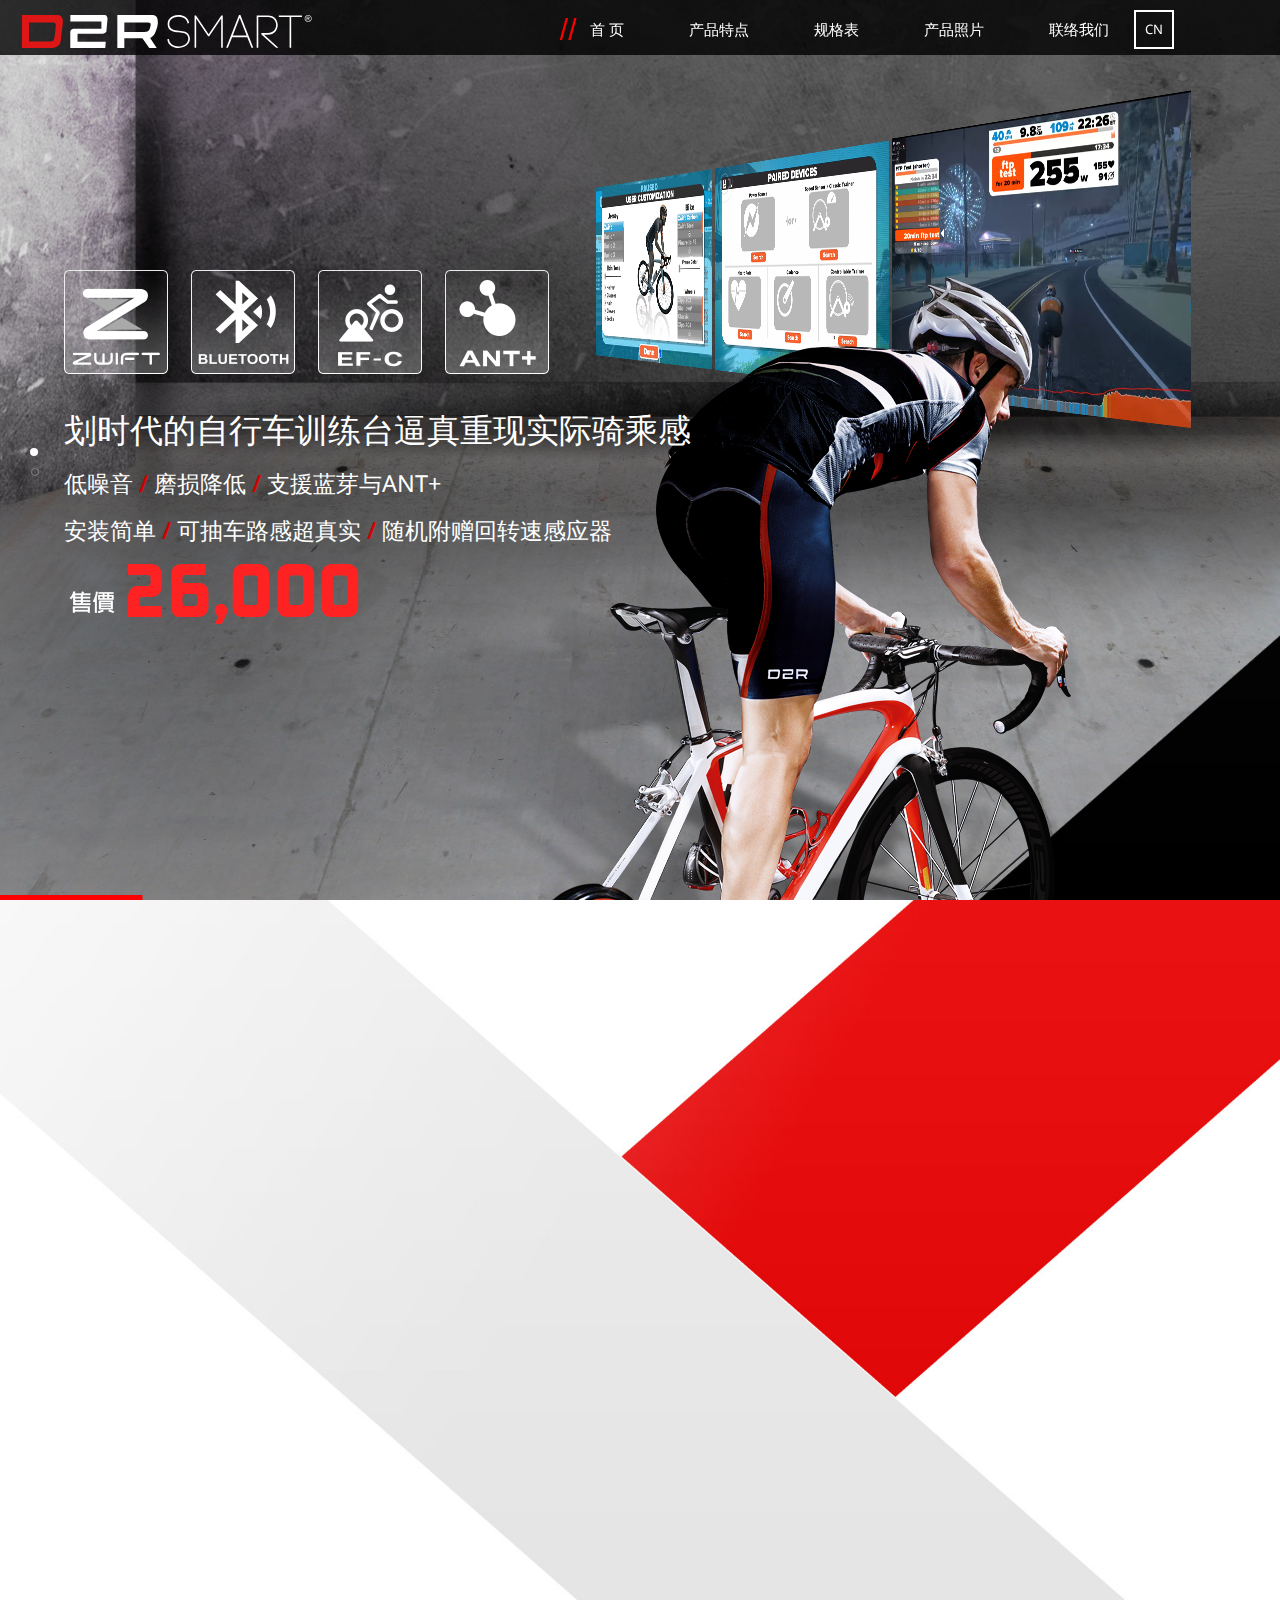
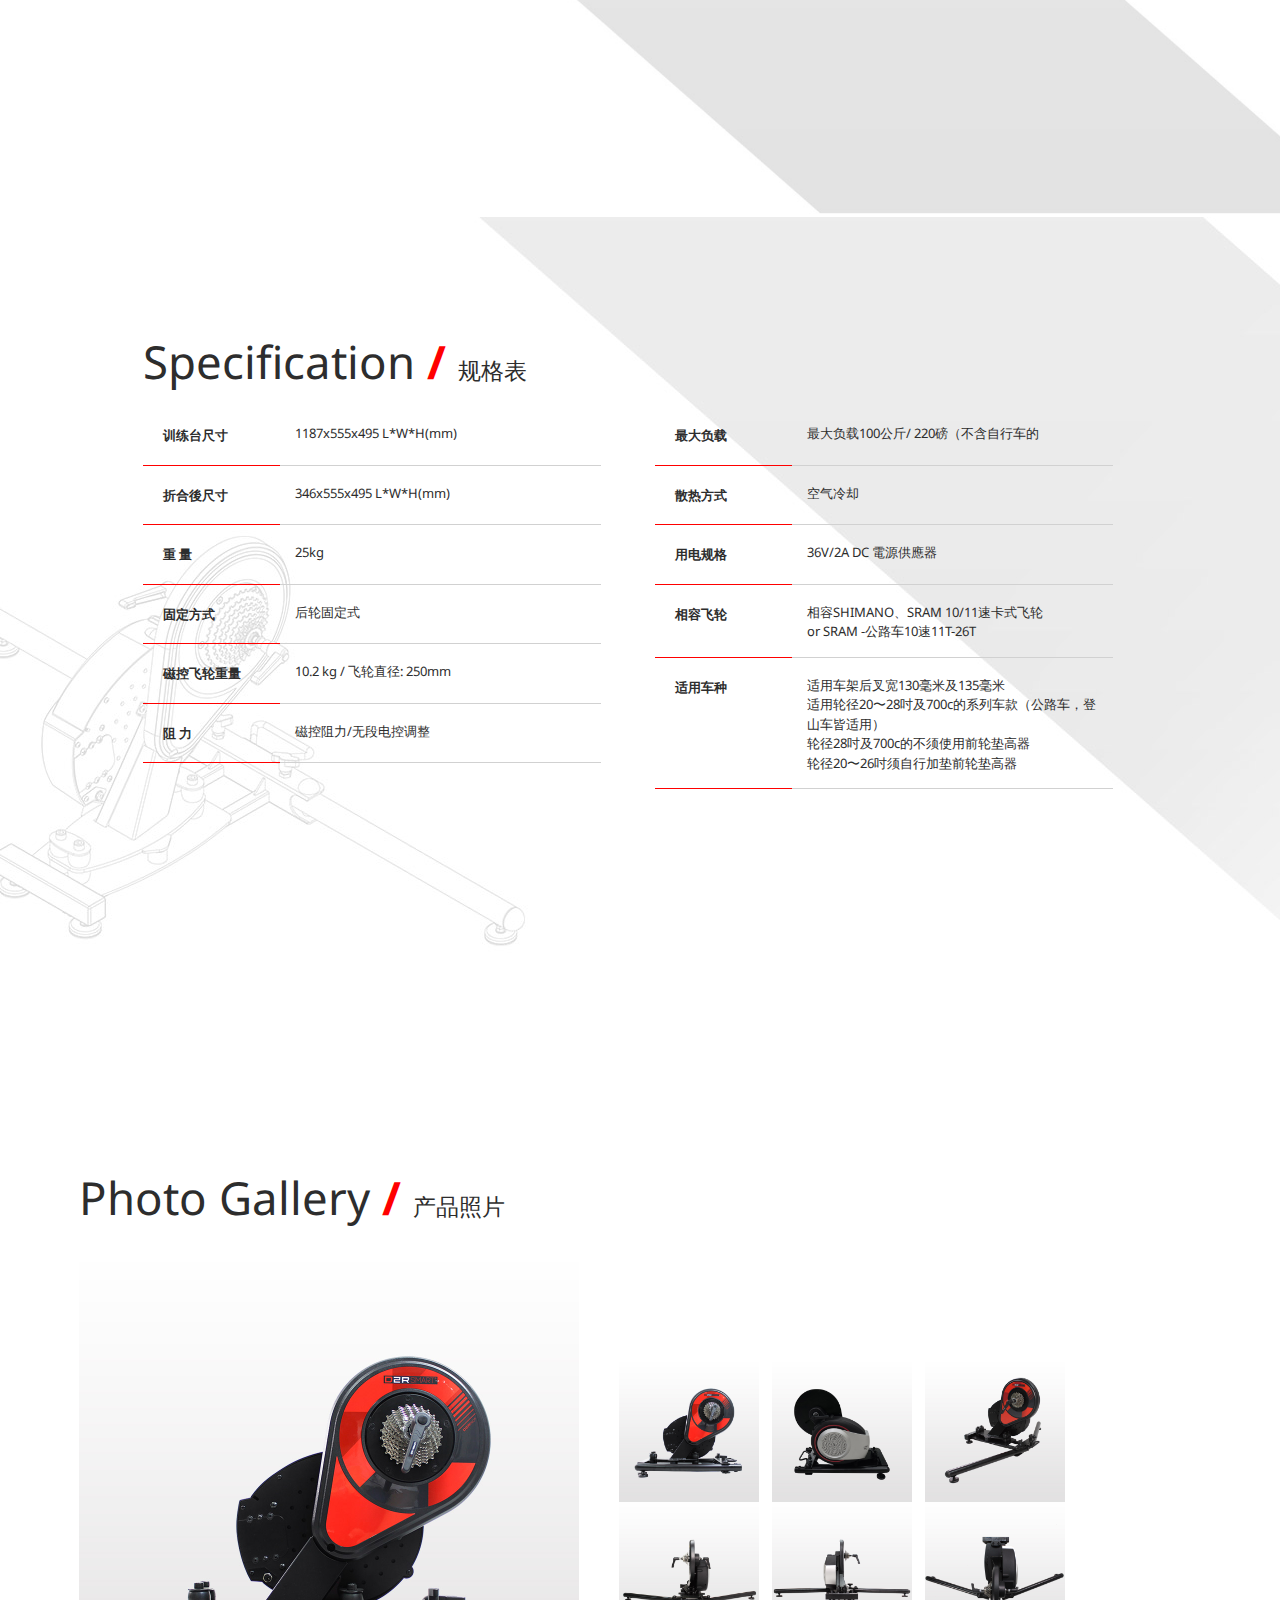
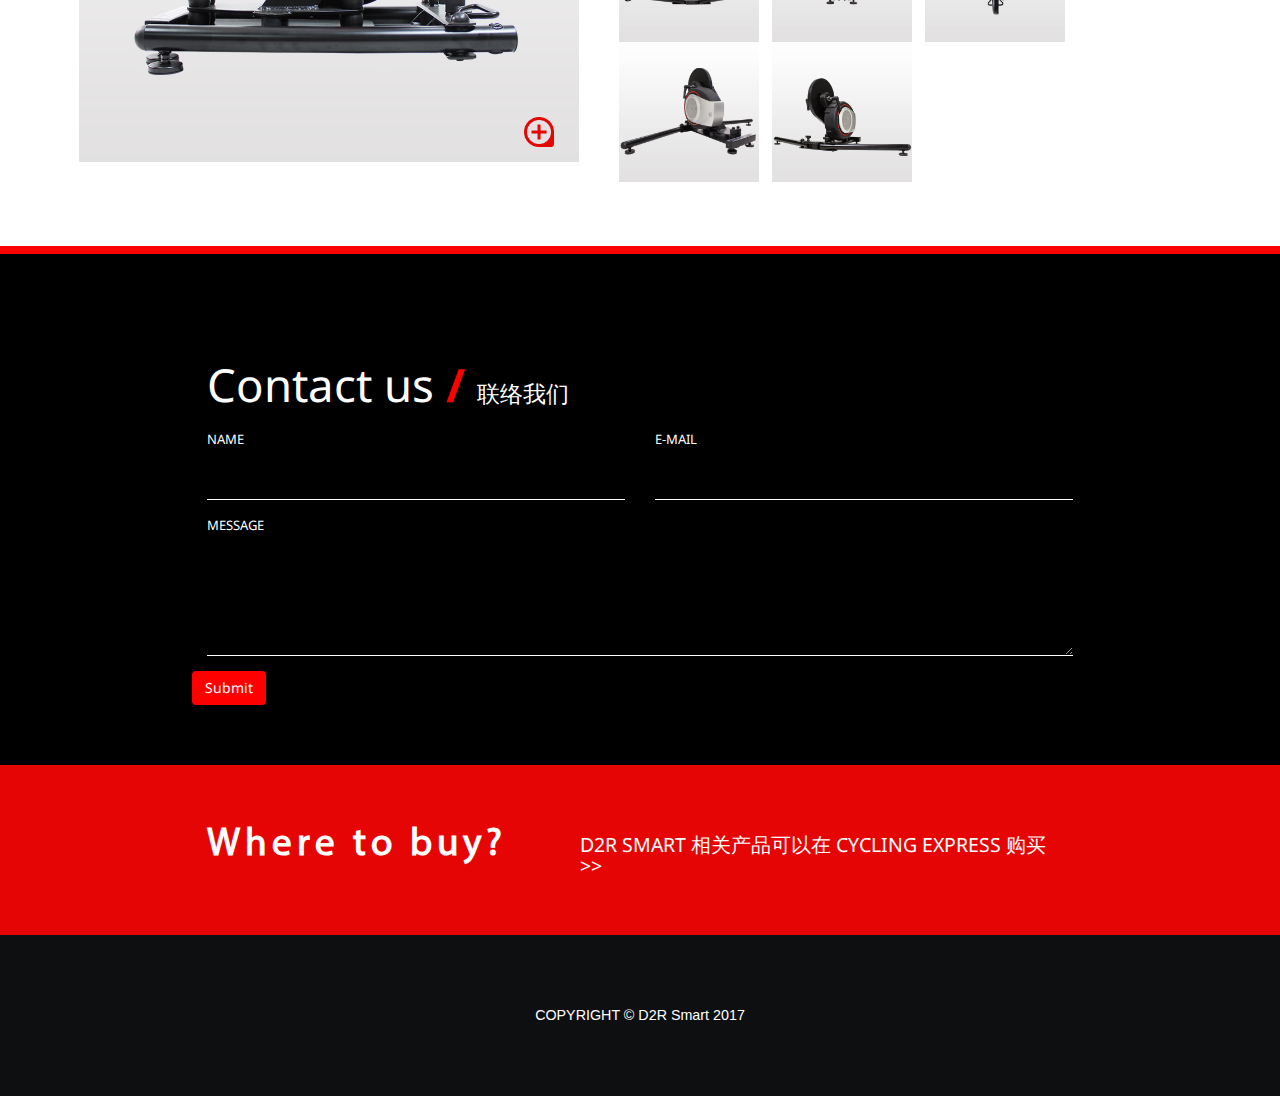
==== commit 4538e857: "index_branch" ====
--- a/index_cn.html
+++ b/index_cn.html
@@ -36,7 +36,6 @@
 
     <!-- <script src="https://www.google.com/recaptcha/api.js?hl=ja&theme=dark" async defer></script> -->
 
-    </script>
     <script type="text/javascript">
       var onloadCallback = function() {
         grecaptcha.render('google_re', {
